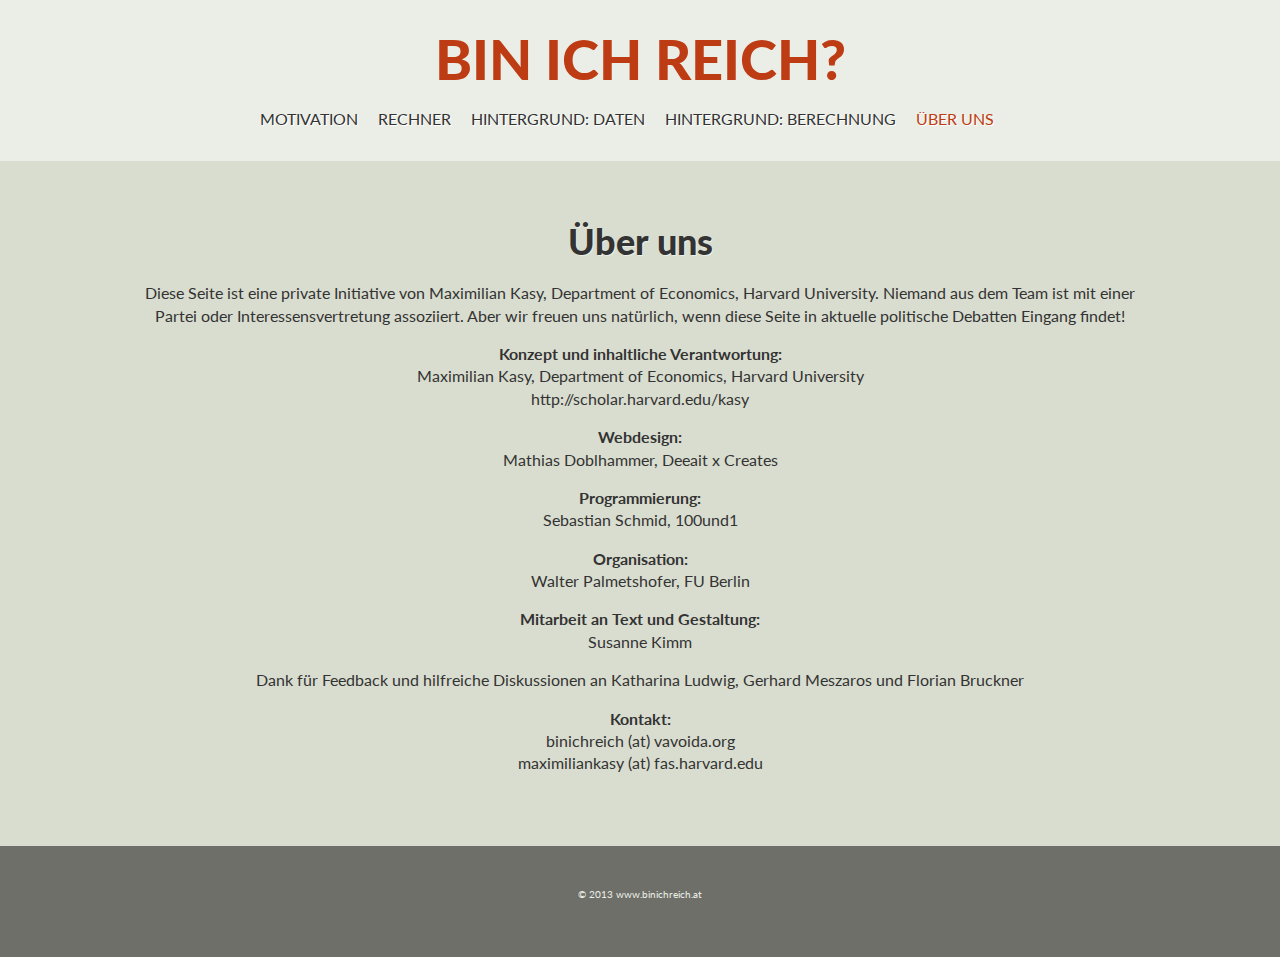
==== about.html @ 795017a8 "Initial commit" ====
<!DOCTYPE html>
<!--[if lt IE 7]>      <html class="no-js lt-ie9 lt-ie8 lt-ie7"> <![endif]-->
<!--[if IE 7]>         <html class="no-js lt-ie9 lt-ie8"> <![endif]-->
<!--[if IE 8]>         <html class="no-js lt-ie9"> <![endif]-->
<!--[if gt IE 8]><!--> <html class="no-js"> <!--<![endif]-->
    <head>
        <meta charset="utf-8">
        <meta http-equiv="X-UA-Compatible" content="IE=edge,chrome=1">
       <title>BinIchReich?</title>
        <meta name="description" content="">

        <link rel="stylesheet" href="css/normalize.min.css">
        <link rel="stylesheet" href="css/main.css">
        
        <link href='http://fonts.googleapis.com/css?family=Lato:400,700,900,400italic,700italic,900italic' rel='stylesheet' type='text/css'>

        <!--[if lt IE 9]>
            <script src="//html5shiv.googlecode.com/svn/trunk/html5.js"></script>
            <script>window.html5 || document.write('<script src="js/vendor/html5shiv.js"><\/script>')</script>
        <![endif]-->
			
			<script>
			  (function(i,s,o,g,r,a,m){i['GoogleAnalyticsObject']=r;i[r]=i[r]||function(){
			  (i[r].q=i[r].q||[]).push(arguments)},i[r].l=1*new Date();a=s.createElement(o),
			  m=s.getElementsByTagName(o)[0];a.async=1;a.src=g;m.parentNode.insertBefore(a,m)
			  })(window,document,'script','//www.google-analytics.com/analytics.js','ga');

			  ga('create', 'UA-44319113-1', 'binichreich.at');
			  ga('send', 'pageview');

			</script>
    </head>
    <body>

    <div id="wrapper">
    <a name="top" id="top"></a>
            
      <div class="row" id="header">
                <div class="row-contentholder">
            		
                    <h1 class="title"><a href="index.html" title="HOME">BIN ICH REICH?</a></h1>
                    <nav>
                        <ul>
                            <li><a href="motivation.html" title="MOTIVATION">MOTIVATION</a></li>
                            <li><a href="rechner1.html" title="RECHNER">RECHNER</a></li>
                            <li><a href="daten.html" title="HINTERGRUND DATEN">HINTERGRUND: DATEN</a></li>
                            <li><a href="berechnung.html" title="HINTERGRUND BERECHNUNG">HINTERGRUND: BERECHNUNG</a></li>
                            <li><a href="about.html" title="ÜBER UNS" class="current">ÜBER UNS</a></li>
                        </ul>
                        <div class="clearfix"></div>
                    </nav>
                </div>
            </div>

            
      <div class="row" id="content">
            	<div class="row-contentholder centered">
            		<h2>Über uns</h2>

<p>Diese Seite  ist eine private Initiative von Maximilian Kasy, Department of Economics,  Harvard University. Niemand aus dem Team ist mit einer Partei oder  Interessensvertretung assoziiert. Aber wir freuen uns natürlich, wenn diese  Seite in aktuelle politische Debatten Eingang findet!</p>
<p></p>
<p><strong>Konzept und  inhaltliche Verantwortung:</strong><br>
  Maximilian  Kasy, Department of Economics, Harvard University
  <br>
  <a href="http://scholar.harvard.edu/kasy">http://scholar.harvard.edu/kasy</a></p>
<p><strong>Webdesign:</strong><br>
  Mathias  Doblhammer,<a href="http://www.deeait.com"> Deeait x Creates</a></p>
<p><strong>Programmierung:</strong><br>
  Sebastian  Schmid, <a href="http://www.100und1.com">100und1</a></p>
<p><strong>Organisation:</strong><br>
  Walter  Palmetshofer, FU Berlin</p>
<p><strong>Mitarbeit an  Text und Gestaltung:</strong><br>
  Susanne Kimm</p>
<p>Dank für  Feedback und hilfreiche Diskussionen an Katharina Ludwig, Gerhard Meszaros und  Florian Bruckner</p>
<p><strong>Kontakt:</strong><br>
  binichreich (at) vavoida.org <br>
  maximiliankasy (at) fas.harvard.edu</p>
                </div>
            </div>
            
      <div class="row txt-small-bright" id="footer">
            	<div class="row-contentholder">
            		&copy; 2013 www.binichreich.at
                </div>
            </div>
	    
        
        
        </div><!--WRAPPER-->
        
        
        <p>
          <script src="//ajax.googleapis.com/ajax/libs/jquery/1.10.1/jquery.min.js"></script>
          <script>window.jQuery || document.write('<script src="js/vendor/jquery-1.10.1.min.js"><\/script>')</script>
        </p>
        <p>
          <script src="js/main.js"></script>
          <script type="text/javascript" src="js/smoothscroll.js"></script>
        </p>
    </body>
</html>
---- css/main.css ----
/* ==========================================================================
	 HTML5 Boilerplate styles - h5bp.com (generated via initializr.com)
	 ========================================================================== */

html,
button,
input,
select,
textarea {
		color: #222;
}


::-moz-selection {
		background: #b3d4fc;
		text-shadow: none;
}

::selection {
		background: #b3d4fc;
		text-shadow: none;
}

img {
		vertical-align: middle;
}

fieldset {
		border: 0;
		margin: 0;
		padding: 0;
}

textarea {
		resize: vertical;
}

.chromeframe {
		margin: 0.2em 0;
		background: #ccc;
		color: #000;
		padding: 0.2em 0;
}


/* ==========================================================================
	 Author's custom styles
	 ========================================================================== */

/*COLORS OLIVE

vollhellolive: #ebeee6
hellolive: #d9ddcf
midolive: #c2c6b9
darkolive: #6d6f68

red: #BE3C14
darkred: #8A2B0E

darkgrey: #333333
*/


body, input {
	font-family: 'Lato', sans-serif;
	font-weight:400;
	font-size:16px;
	color:#333333;
	/*font-size: 1em;*/
		line-height: 1.4;
}

body { background: #6d6f68; }

a {
	color:#333333;
	text-decoration:none;
}
a:hover, a:active {
	color:#BE3C14;
}
.current{
	color:#BE3C14;
}

h1{
	color:#BE3C14;
	font-size:56px;
	font-weight:900;
	margin:0;
}
h2{
	color:#333333;
	font-size:36px;
	font-weight:900;
	margin:0;
	text-shadow: 1px 1px 0px #ebeee6;
}
h3{
	color:#333333;
	font-weight:700;
	margin:0 0 15px 0;
}
h4{
	margin:0 0 5px 0;
}
h5{
}

.centered{
	text-align:center;
}
.justified{
	text-align:justify;
}
.left{
	text-align:left;
}
.txt-small-bright{
	color:#ebeee6;
	font-size:10px;
}
.img-hover:hover{
	opacity:0.75;
	-webkit-opacity: 0.5;
	-moz-opacity: 0.5;
	filter:alpha(opacity=50);
}
hr{
	display: block;
	border : 0;
	border-bottom : dashed 1px #333333;
	height : 1px;
	margin:40px 0;
}

.button {
	display:block;
	color: #ebeee6;
	font-size: 28px;
	padding: 10px;
	width:300px;
	margin:20px auto;
	cursor:pointer;
	text-decoration: none;
	-webkit-border-radius: 7px;
	-moz-border-radius: 7px;
	border-radius: 7px;
	-webkit-box-shadow: 0px 8px 0px #8A2B0E;
	-moz-box-shadow: 0px 8px 0px #8A2B0E;
	box-shadow: 0px 8px 0px #8A2B0E;
	text-shadow: -1px -1px 0px #8A2B0E;
	background: #BE3C14;
}
.button:hover {
	color: #ebeee6;
	 background: #D94417;
	-webkit-box-shadow: 0px 8px 0px #A53311;
	-moz-box-shadow: 0px 8px 0px #A53311;
	box-shadow: 0px 8px 0px #A53311;
}
.button a{
	color: #ebeee6;
}
.button a:hover{
	color: #ebeee6;
}



.twocol{
	width:50%;
	float:left;
}
.threecol{
	width:30%;
	float:left;
	margin-right:3%;
	text-align:center;
}


#wrapper{
	width:100%;
	padding:0;
}
.row{
	width:100%;
}
.row-contentholder{
	max-width:1000px;
	margin:0 auto;
	padding:10px 20px;
}
.slim{
	max-width:900px !important; 
}
#header{
	/*background:#ebeee6 url(../img/bg-2.jpg);*/
	background:#ebeee6;
	padding:10px 0;
}
.title{
	text-align:center;
}
.title a{
	color:#BE3C14;
}


nav{
	max-width:780px;
	margin:0 auto;
}
nav ul {
		margin: 0;
		padding: 0;
}
nav a {
	float:left;   
	display: block;
		padding: 10px;
	text-decoration: none;
	text-shadow: 1px 1px 0px #FFFFFF;
	
}
nav a:hover {
}

#content{
	/*background:#d9ddcf url(../img/bg-3.jpg);*/
	background:#d9ddcf;
	padding:45px 0 45px 0;
}

#content2{
	/*background:#c2c6b9 url(../img/bg-4.jpg);*/
	background:#c2c6b9;
	padding:33px 0;
}


#footer{
	text-align:center;
	/*background:#6d6f68 url(../img/bg-5.jpg);*/
	background:#6d6f68;
	padding: 31px 0;
	height: 33px;
}


form{
	padding:30px 0 25px 15px;
}

input    {
	width:100%;
	display:block;
	border: 1px solid #999;
	height: 25px;
	padding:5px;
	margin-top:10px;
	-webkit-border-radius: 4px;
	-moz-border-radius: 4px;
	border-radius: 4px;
	font-size: 18px;
	/*-webkit-box-shadow: 0px 0px 8px rgba(0, 0, 0, 0.3);
	-moz-box-shadow: 0px 0px 8px rgba(0, 0, 0, 0.3);
	box-shadow: 0px 0px 8px rgba(0, 0, 0, 0.3);*/
}
#mitglieder{
	width:16%;
	margin:0 auto;
}

.showlater { display:none; }

.f-ul-details{
	font-size:12px;
	text-align:left;
	padding:10px 0 0 25px;
	
}

.slider-wrapper{
	margin:30px 0;
}
.slider-value, .slider-number, .results-number{
	font-size: 30px;
	font-weight: 700;
	color: #BE3C14;
}

.slider-number{
	padding: 0 20px;
	color:#333333;
}

.slider-number.numleft { float:left; }
.slider-number.numright { float:right; }

.slider-value{
	text-align: center;
	width: 230px;
	margin: 0 auto;
}



#results-display{
	width:100%!important;
	/*height:600px;*/
	height:auto!important;
	background:#FFF;
	margin:30px 0;
	padding:30px 0;
}

.ie #results-display { height:600px!important; }

table{
	width:100%;
	border-collapse:collapse;
}
td{
	padding:2px ;
}
.t-strong{
	font-weight:700;
}
.t-bb{
	border-bottom:solid 1px #000;
}
.t-bt{
	border-top:solid 1px #000;
}
tr.t-bt > td
{
	padding-top: 10px;
}
tr.t-pb > td
{
	padding-bottom: 10px;
}

/* ==========================================================================
	 Media Queries
	 ========================================================================== */

@media only screen and (min-width: 35em) {

}

@media print,
			 (-o-min-device-pixel-ratio: 5/4),
			 (-webkit-min-device-pixel-ratio: 1.25),
			 (min-resolution: 120dpi) {

}

/* ==========================================================================
	 Helper classes
	 ========================================================================== */

.ir {
		background-color: transparent;
		border: 0;
		overflow: hidden;
		*text-indent: -9999px;
}

.ir:before {
		content: "";
		display: block;
		width: 0;
		height: 150%;
}

.hidden {
		display: none !important;
		visibility: hidden;
}

.visuallyhidden {
		border: 0;
		clip: rect(0 0 0 0);
		height: 1px;
		margin: -1px;
		overflow: hidden;
		padding: 0;
		position: absolute;
		width: 1px;
}

.visuallyhidden.focusable:active,
.visuallyhidden.focusable:focus {
		clip: auto;
		height: auto;
		margin: 0;
		overflow: visible;
		position: static;
		width: auto;
}

.invisible {
		visibility: hidden;
}

.clearfix:before,
.clearfix:after {
		content: " ";
		display: table;
}

.clearfix:after {
		clear: both;
}

.clearfix {
		*zoom: 1;
}

/* ==========================================================================
	 Print styles
	 ========================================================================== */

@media print {
		* {
				background: transparent !important;
				color: #000 !important; /* Black prints faster: h5bp.com/s */
				box-shadow: none !important;
				text-shadow: none !important;
		}

		a,
		a:visited {
				text-decoration: underline;
		}

		a[href]:after {
				content: " (" attr(href) ")";
		}

		abbr[title]:after {
				content: " (" attr(title) ")";
		}

		/*
		 * Don't show links for images, or javascript/internal links
		 */

		.ir a:after,
		a[href^="javascript:"]:after,
		a[href^="#"]:after {
				content: "";
		}

		pre,
		blockquote {
				border: 1px solid #999;
				page-break-inside: avoid;
		}

		thead {
				display: table-header-group; /* h5bp.com/t */
		}

		tr,
		img {
				page-break-inside: avoid;
		}

		img {
				max-width: 100% !important;
		}

		@page {
				margin: 0.5cm;
		}

		p,
		h2,
		h3 {
				orphans: 3;
				widows: 3;
		}

		h2,
		h3 {
				page-break-after: avoid;
		}
}
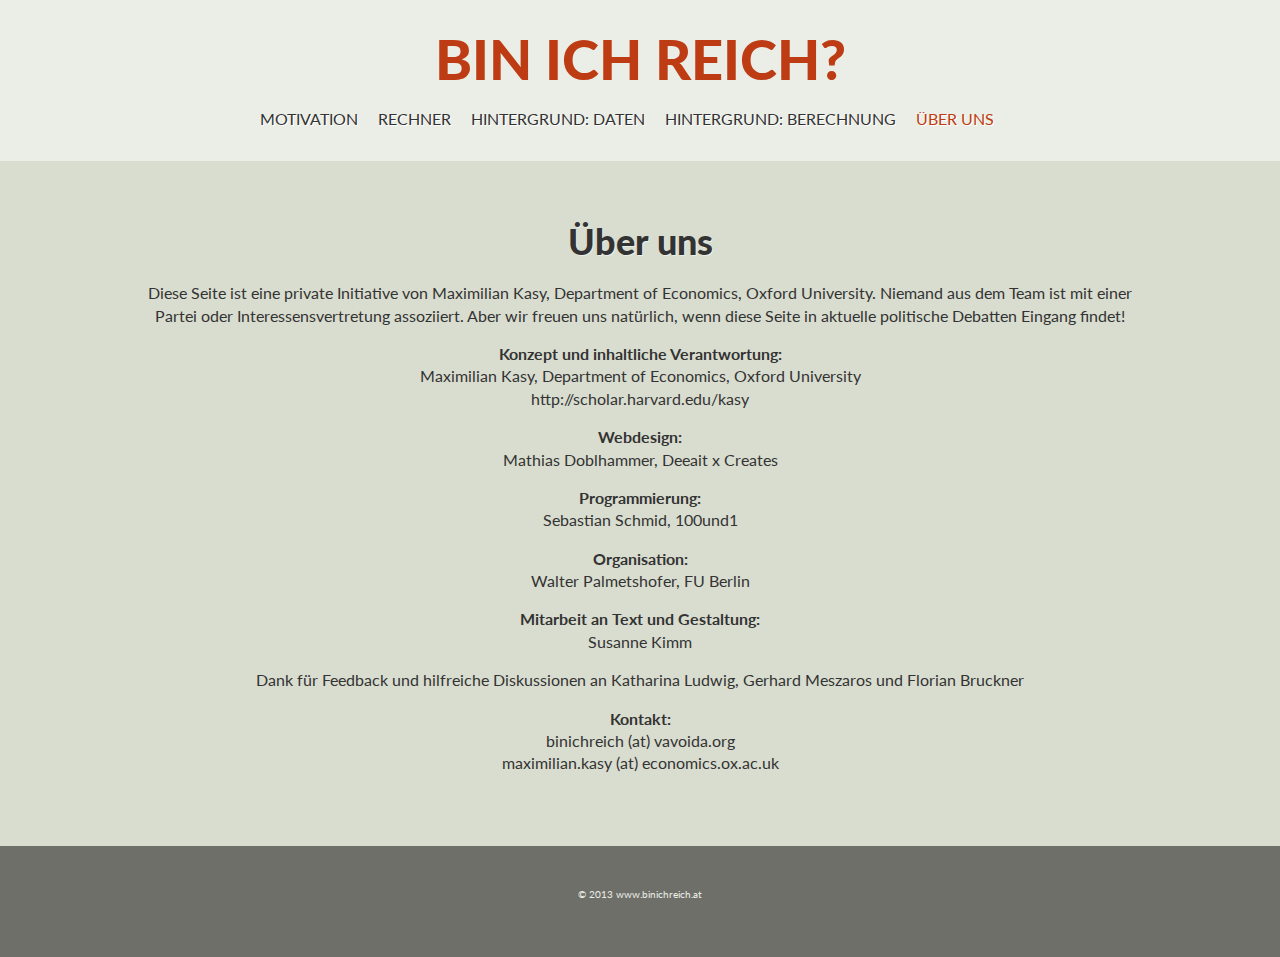
==== commit bde09ae5: "datenbeschreibung" ====
--- a/about.html
+++ b/about.html
@@ -57,10 +57,10 @@
             	<div class="row-contentholder centered">
             		<h2>Über uns</h2>
 
-<p>Diese Seite  ist eine private Initiative von Maximilian Kasy, Department of Economics,  Harvard University. Niemand aus dem Team ist mit einer Partei oder  Interessensvertretung assoziiert. Aber wir freuen uns natürlich, wenn diese  Seite in aktuelle politische Debatten Eingang findet!</p>
+<p>Diese Seite  ist eine private Initiative von Maximilian Kasy, Department of Economics,  Oxford University. Niemand aus dem Team ist mit einer Partei oder  Interessensvertretung assoziiert. Aber wir freuen uns natürlich, wenn diese  Seite in aktuelle politische Debatten Eingang findet!</p>
 <p></p>
 <p><strong>Konzept und  inhaltliche Verantwortung:</strong><br>
-  Maximilian  Kasy, Department of Economics, Harvard University
+  Maximilian  Kasy, Department of Economics, Oxford University
   <br>
   <a href="http://scholar.harvard.edu/kasy">http://scholar.harvard.edu/kasy</a></p>
 <p><strong>Webdesign:</strong><br>
@@ -74,7 +74,7 @@
 <p>Dank für  Feedback und hilfreiche Diskussionen an Katharina Ludwig, Gerhard Meszaros und  Florian Bruckner</p>
 <p><strong>Kontakt:</strong><br>
   binichreich (at) vavoida.org <br>
-  maximiliankasy (at) fas.harvard.edu</p>
+  maximilian.kasy (at) economics.ox.ac.uk</p>
                 </div>
             </div>
             
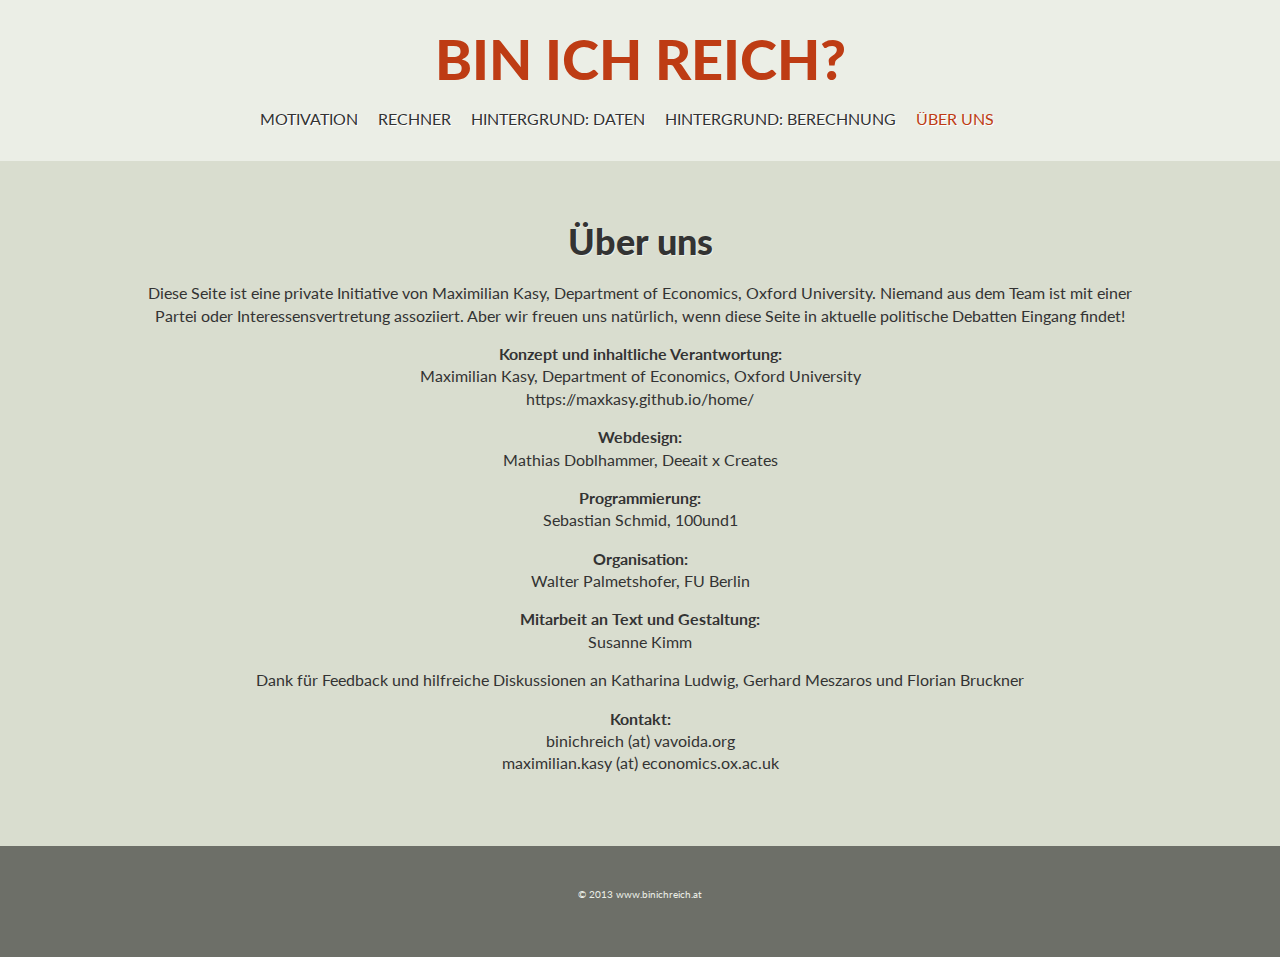
==== commit 0ae535ee: "minor updates" ====
--- a/about.html
+++ b/about.html
@@ -62,7 +62,7 @@
 <p><strong>Konzept und  inhaltliche Verantwortung:</strong><br>
   Maximilian  Kasy, Department of Economics, Oxford University
   <br>
-  <a href="http://scholar.harvard.edu/kasy">http://scholar.harvard.edu/kasy</a></p>
+  <a href="https://maxkasy.github.io/home/">https://maxkasy.github.io/home/</a></p>
 <p><strong>Webdesign:</strong><br>
   Mathias  Doblhammer,<a href="http://www.deeait.com"> Deeait x Creates</a></p>
 <p><strong>Programmierung:</strong><br>
